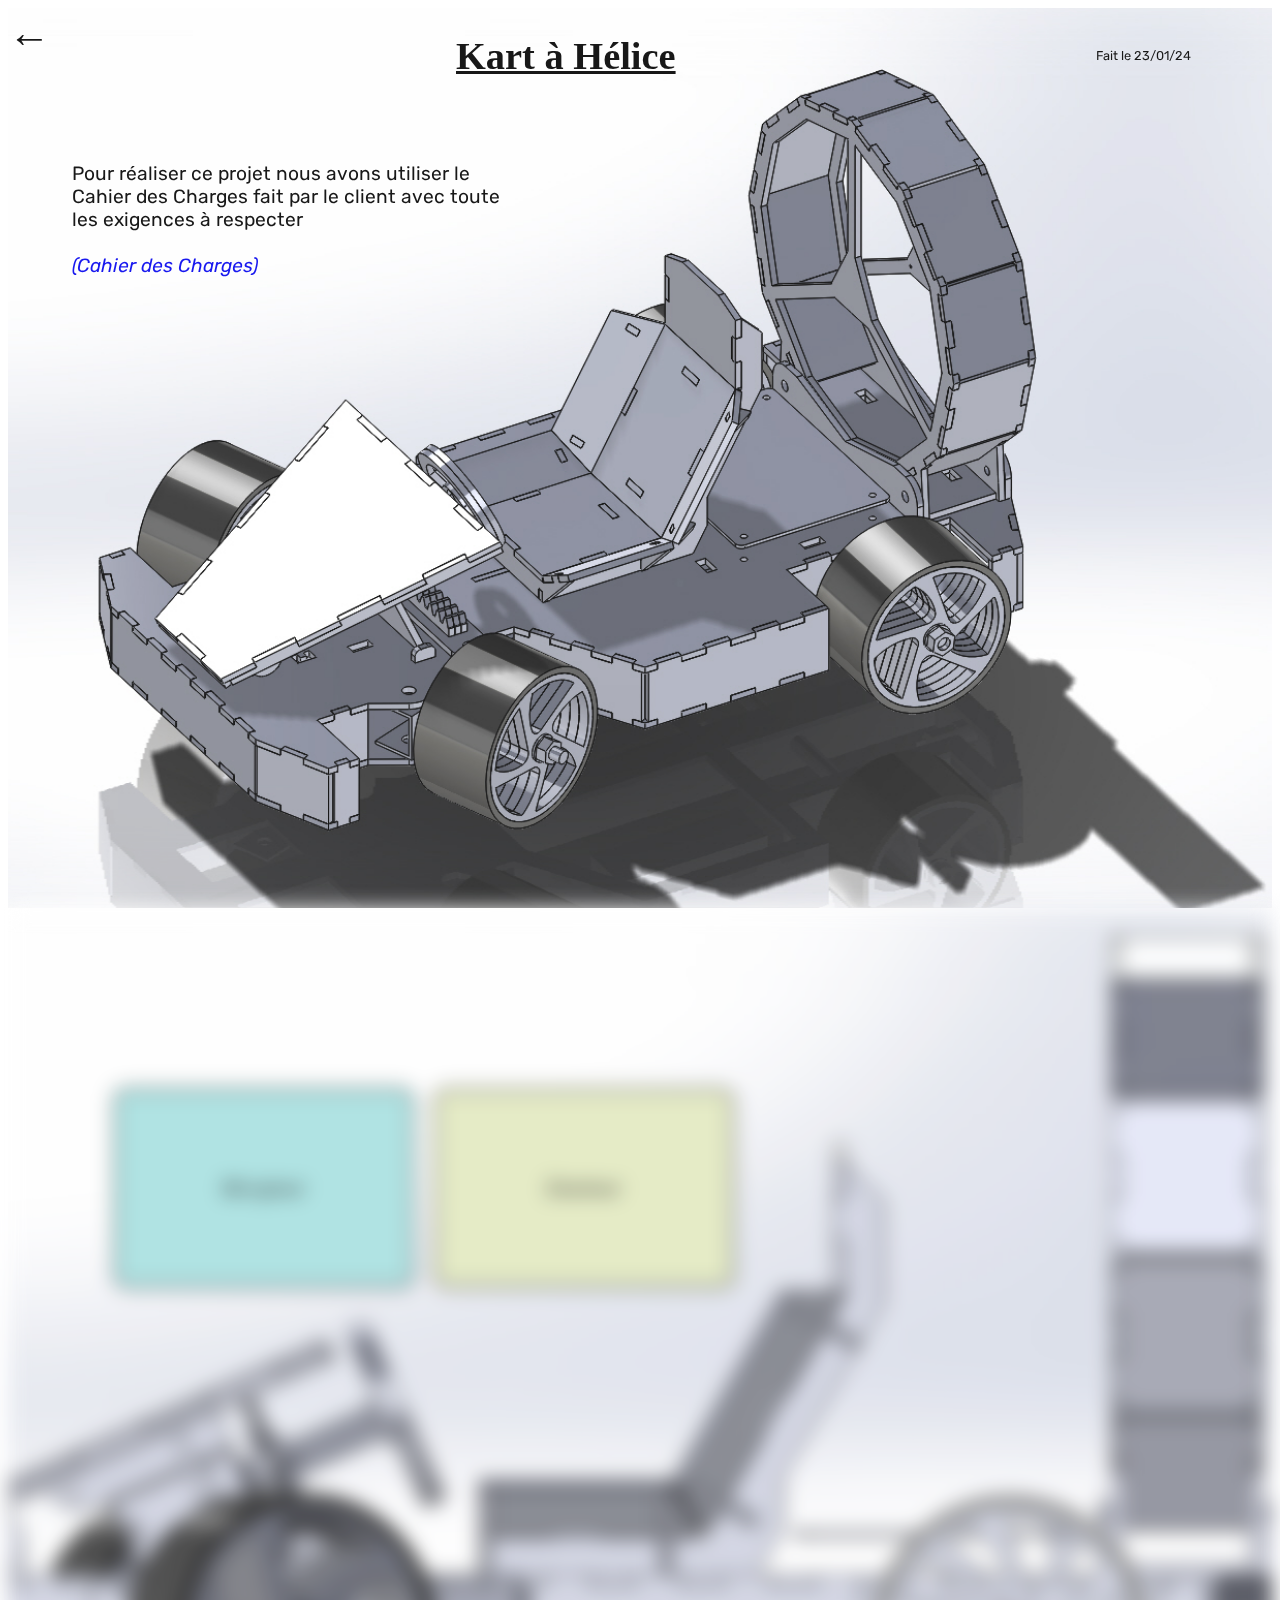
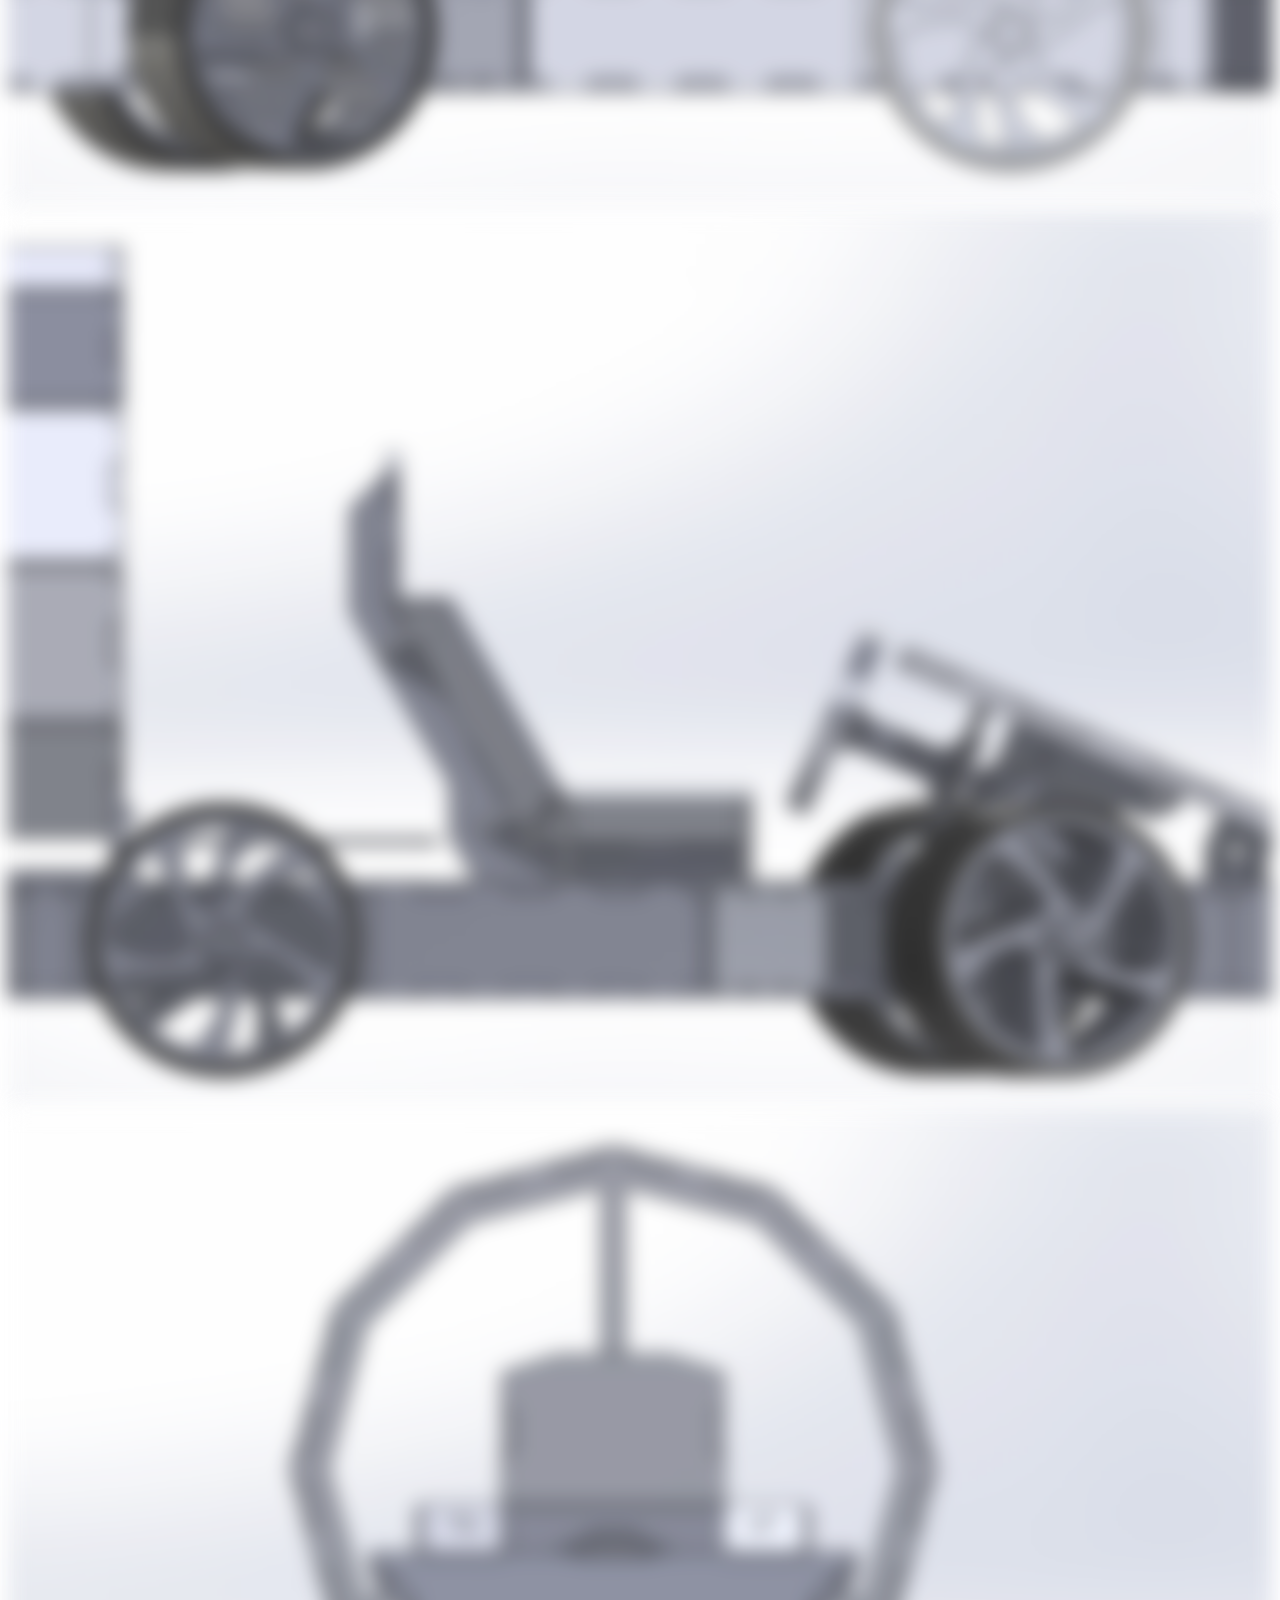
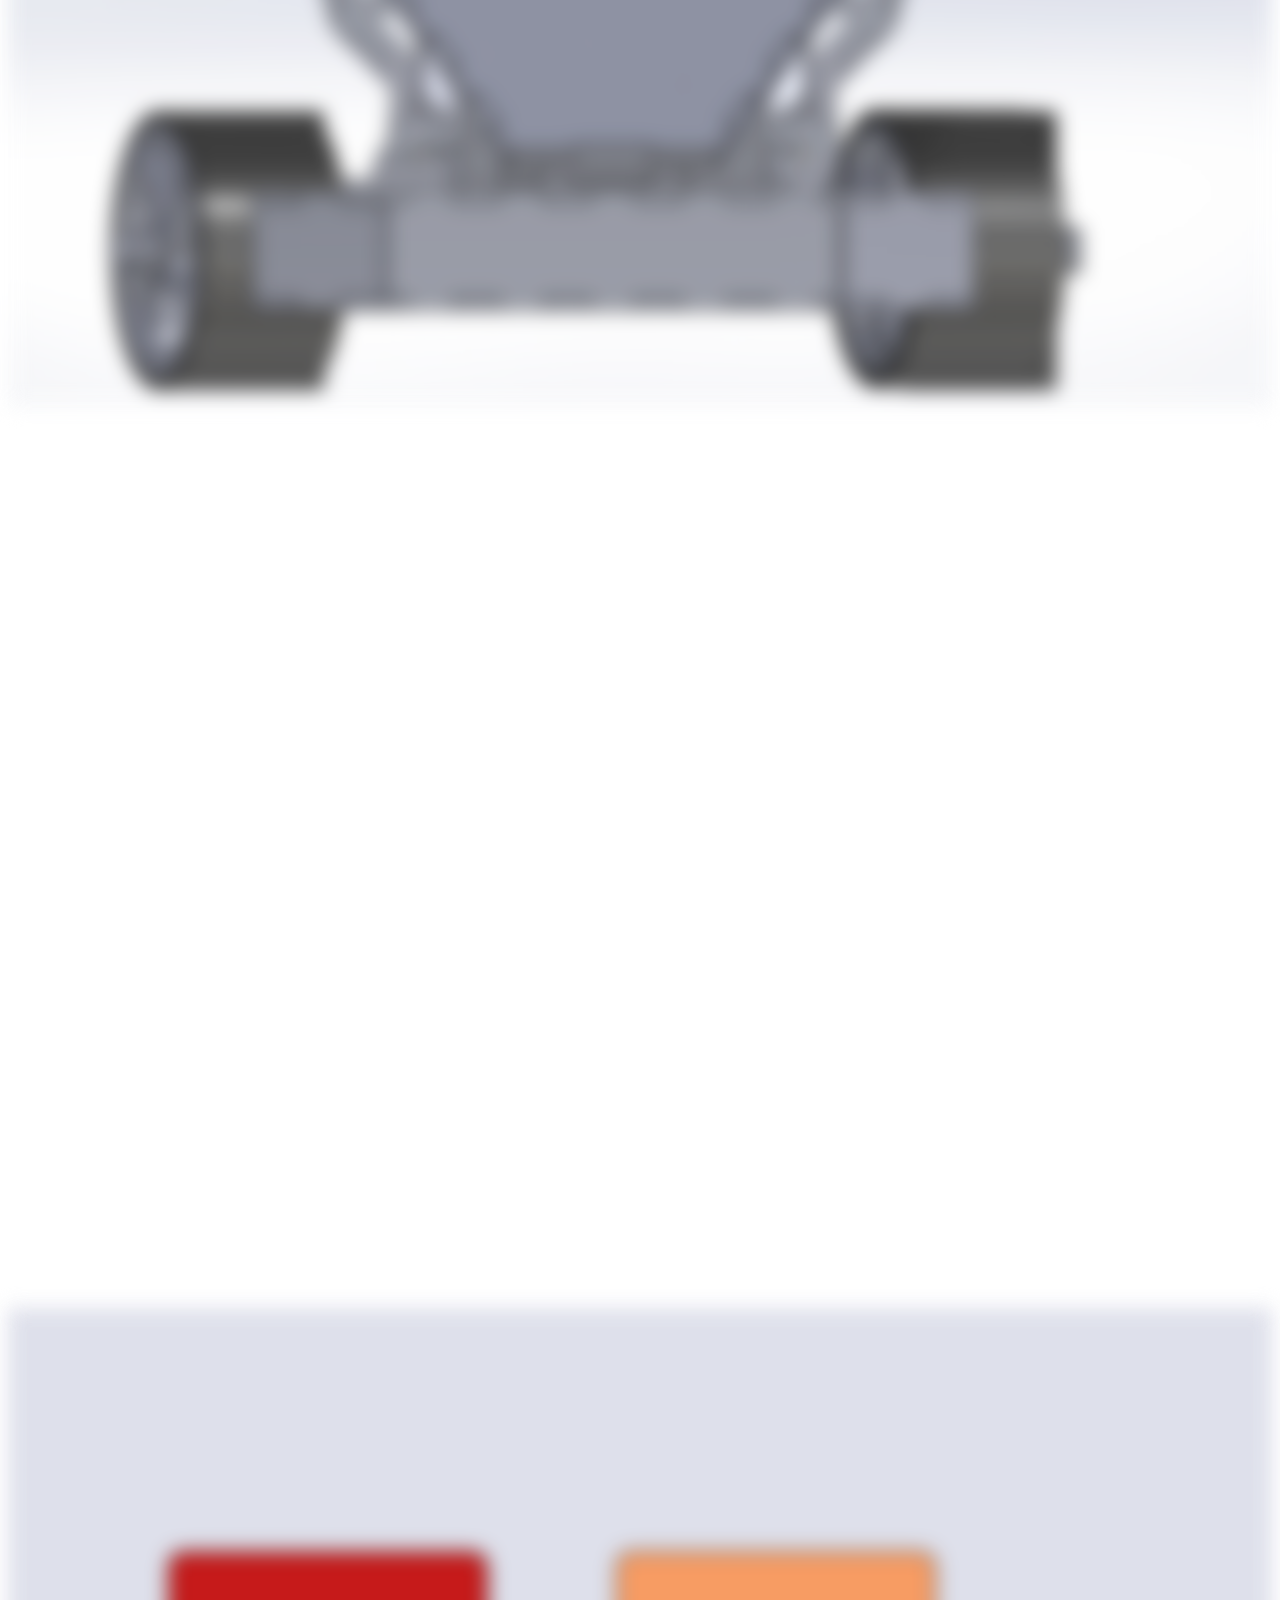
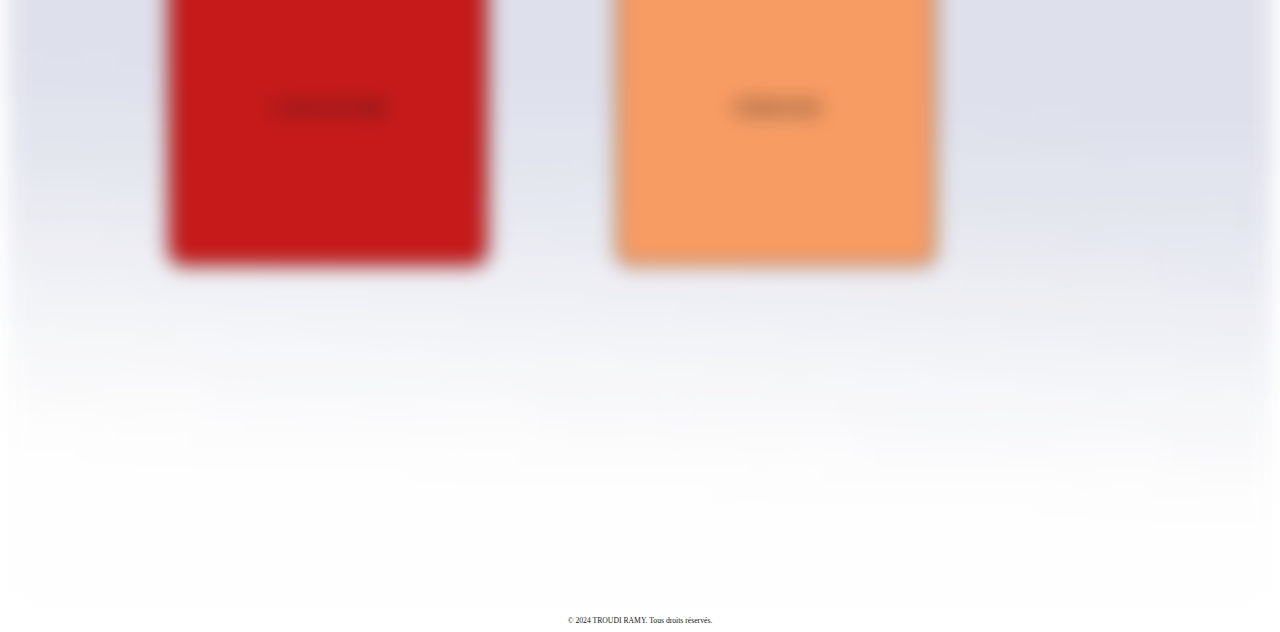
==== KART.html @ 65a834d4 "Add files via upload" ====
<!DOCTYPE html>
<html lang="fr">
<head>
    <meta charset="UTF-8">
    <meta name="viewport" content="width=device-width, initial-scale=1.0">
    <link href="https://fonts.googleapis.com/css2?family=Oswald:wght@300&display=swap" rel="stylesheet">
    <link href="https://fonts.googleapis.com/css2?family=Rubik:ital,wght@0,300..900;1,300..900&display=swap" rel="stylesheet">
    <link rel="stylesheet" href="Style.css">
    <title>Portfolio de TROUDI RAMY</title>
</head>


<body id="deuxieme-page">

    <div class="parallax-container">

        <div class="parallax-layer" id="layer1">
        <div id="titre" ><h1><u>Kart à Hélice</u></h1></div>
            <div id="retour"><a href="index.html">←</a></div>
            <div id="petit-titre1" ><p>Pour réaliser ce projet nous avons utiliser le Cahier des Charges fait par le client avec toute les exigences à respecter<br><br><a href="KAH_CDC_V2.pdf" id="petit-titre1_lien" target="_BLANK"><i>(Cahier des Charges)</i></a></p></div>
            <div id="petit-titre2" ><p>Fait le 23/01/24 </p></div>
        </div>

        <div class="parallax-layer" id="layer2">
            <div id="layer2-petit-titre1" class="text-element"><p>Comme vous l'avez compris il y a 2 groupes dont : Récepteur et Emetteur</p></div>
            <div class="flip-container custom-position1">
        <div class="flip-card">
            <div class="front">
                <p><i>Récepteur</i></p>
            </div>
            <div class="back">
                <p>Ce groupe travail uniquement sur le kart dont la réception des données ou encore la consomation total ...</p>
            </div>
        </div>
    </div>
        <div class="flip-container custom-position2">
        <div class="flip-card">
            <div class="front2">
                <p><i>Emetteur</i></p>
            </div>
            <div class="back2">
                <p>Ce groupe travail uniquement sur la télécommande donc envoyer les données, faire en sorte que les leds s'allumes ...</p>
            </div>
        </div>
        </div>
        </div>


        


        <div class="parallax-layer" id="layer3">
            <div id="layer3-petit-titre1" class="text-element"><p>Cette section est dédier au groupe Récepteur,<br><br>lors de la création de la carte électronique du Kart, ils ont du rendre un DDC(Dossier De Conception) commun et un DDF(Dossier De Fabrication) comme celà : <br><br><a href="KAH_DDC EQ34.pdf" target="_BLANK" id="layer3-petit-titre1-lien"><i>‎ ‎ ‎ ‎ ‎ ‎ ‎ ‎ ‎ ‎ ‎ ‎ (DDC)</i></a><a href="KAH_DDF_RCPT EQ34.pdf" target="_BLANK" id="layer3-petit-titre1-lien2"><i>‎ ‎ ‎ ‎ ‎ ‎ ‎ ‎ ‎ ‎ ‎ ‎ (DDF)</i></a></p></div>
            <div id="layer3-petit-titre2" class="text-element"><p>Le groupe est composé de 4 membre qui va être séparé en deux pour une meilleur performance dans le partage des tâches par le biais d'un Cahier d'Avancement de Projet(CAP)<br><br><a href="KAH_CAP.pdf" target="_BLANK" id="layer3-petit-titre2-lien2"><i>(CAP)</i></a></p></div>
        </div>
        


        <div class="parallax-layer" id="layer4"></div>




        <div class="parallax-layer" id="layer5">
        <div id="layer5-petit-titre1" class="text-element"><p><u>Rendu en photo et en vidéo</u></p></div>
        <div class="boite_video" class="text-element"><video class="vid_presentation" autoplay loop muted><source src="VID_Kart_cut.mp4" type="video/mp4"></video></div>
        </div>

        <div class="parallax-layer" id="layer6">
        <div id="layer6-petit-titre1" class="text-element"><p><u>COMPÉTENCE</u></p></div>
        <div class="flip-container custom-position3">
        <div class="flip-card3">
            <div class="front3">
                <p><i>CONCEVOIR</i></p>
            </div>
            <div class="back3">
                <p>Mener une conception partielle intégrante une démarche projet</p>
            </div>
        </div>
    </div>
        <div class="flip-container custom-position4">
        <div class="flip-card4">
            <div class="front4">
                <p><i>VÉRIFIER</i></p>
            </div>
            <div class="back4">
                <p>Effectuer les tests et mesures nécessaires à une vérification d'un système</p>
            </div>
        </div>
        </div>
        </div>
        <footer>
        <p>&copy; 2024 TROUDI RAMY. Tous droits réservés.</p>
    </footer>

     

    <script src="app.js"></script>
</body>
</html>
---- Style.css ----
/*body {
    margin: 0 auto;
    font-family: Arial, sans-serif;
    background-color: #96c099;
}


.main-video { 
    height: 55vh;
    line-height: 2px;
    z-index: -1;
    
}

.title{
    font-size: 4vw; 
    color: whitesmoke;
    font-family: 'Oswald', sans-serif;
    letter-spacing: 0.3em;
    width: 50%;
    height: 10%;
    top: 0;
    left: 32%;
    position: absolute;
    display: flex;
    z-index: 1;
}



.layer-about-me{
    margin-top: 3%;
    height: 40%;
}

.title-about-me{
    text-align: center;
    font-size: 1.5vw;
}

.content-about-me{
    font-family: 'Josefin Sans', sans-serif;
    font-size: 2vw;
    margin-top: 0; 
    line-height: 2em;
    margin-left: 3%;
    margin-right: 3%;
}*/



/* dimension de la fenetre  

 --->requis height: 850px;*/

/*.layer-project{
    width: 100%;
    height: 55vw;
    background-color: #86b4d0;
}

.project{
    text-align: center;
    font-size: 1.5vw;
}


.carousel-container {
    position: relative;
    width: 96%;
    height: 40vw;
    left: 2%;
    right: 2%;
    overflow: hidden;
}

.carousel {
    transition: transform 0.5s ease-in-out;
    white-space: nowrap; /* Empêcher le retour à la ligne des éléments */
}
/*
.image-container {
    display: inline-block;
    vertical-align: top;
    width: 100%;  Pour afficher trois images par ligne 
    position: relative;
}

.image-wrapper {
    position: relative;
}

.image-wrapper img {
    max-width: 100%;
    height: auto;
}

.image-text {
    position: absolute;
    bottom: 5%;
    left: 10%;    
    font-size: 1vw;
    background-color: #96c099;
    border-radius: 34%;
    width: 10%;
    border: 2px solid black;
}


.image-text:hover{
    background-color: #86b4d0;
}

.image-text a{
    text-decoration: none ;
}

.sub-title-image1{
    color: white;
}


.arrow.right{
    position: absolute;
    top: 46%;
    right: 1%;
    transform: translateY(-50%);
    font-size: 3vw; 
    background: transparent;
    border: none;
    cursor: pointer;
    z-index: 1;  
    color: black;
}


.arrow.left{
    position: absolute;
    top: 46%;
    left: 1%;
    transform: translateY(-50%);
    font-size: 3vw; 
    background: transparent;
    border: none;
    cursor: pointer;
    z-index: 1; 
}



.carousel-indicators {
    position: absolute;
    bottom: 1vw;
    left: 50%;
    transform: translateX(-50%);
    display: flex;
    align-items: center;
}

.indicator {
    width: 10px;
    height: 10px;
    background-color: #bbb;
    border-radius: 50%;
    margin: 0 5px;
    cursor: pointer;
}

.indicator.active {
    background-color: #333;
}



.layer-contact{
    height: 25vh;
    width: 100%;
}

.contact{
    text-align: center;
    font-size: 1.5vw;
}

.partie1-contact{
    width: 100%;
}

.email{
    padding-inline: 6%;
    float: left;
    margin-left: 4%;
}

.number{
    padding-inline: 6%;
    float: left;
    margin-left: 10%;
}

.linkedin{
    float: left;
    margin-left: 17%;
}

*/




#deuxieme-page{
    background-color: whitesmoke;
}


.parallax-container {
    height: 100vh;
    width: 100%;
    position: relative;
    display: flex;
    flex-direction: column;<
    overflow: visible;
}



.parallax-layer {
    flex: 0 0 100%;
    background-size: cover;
    background-position: center;
    height: 100vh;
    width: 100;
    transition: filter 0.5s ease-in-out, opacity 0.5s ease-in-out;
    position: relative;
    filter: blur(10px); /* Pour s'assurer que l'image est nette initialement */
    opacity: 0.5; /* Réduisez l'opacité si nécessaire */
}

.parallax-layer.visible {
    filter: blur(0); /* Ajoutez un flou lorsque l'élément est visible */
    opacity: 1; /* Réduisez l'opacité si nécessaire */
}


#retour{
    font-size: 3.3vw;
    float: left;
}
#retour a{
    text-decoration: none;
    color: black;
}

#layer1 {
    background-image: url('kart.JPG');
    opacity: 0.9;
    z-index: 1;
}
                                    /*Change la police d'écriture
                                    Trouve du texte pour expliquer ce que ta fait petit-titre
                                    échange les couleur quand on passe dessus le texte est blanc et le fond est noir
                                    mais une transition partant du bas vers le haut
                                    mais une apparation du texte quand tu vient sur la prochaine img*/


#titre h1{
    font-family: ;
    position: absolute;
    top: vh;
    left: 35vw;
    font-size: 3vw;
    z-index: 3;
}

#titre ::selection{
    background-color: black;
    color: whitesmoke;
}

#petit-titre1 p{
    font-family: "Rubik", sans-serif;
    position: absolute;
    top: 15vh;
    left: 5vw;
    right: 60vw;
    font-size: 1.5vw;
    z-index: 3;
    transition: font-size 0.2s ease;
}



#layer1, #layer2, #layer3, #layer4, #layer5, #layer6 {
    background-size: cover;
    background-position: center;
}

.text-element {
    opacity: 0;
    transform: translateY(20px);
    transition: opacity 1s ease, transform 1s ease;
    z-index: 3;
}

.text-element.visible {
    opacity: 1;
    transform: translateY(0);
    z-index: 3;
}

#petit-titre1 p:hover {
    font-family: "Rubik", sans-serif;
    font-size: 1.6vw;
    color: black;
}



#petit-titre1_lien{
    text-decoration: none;
}

#petit-titre1 p::selection{
    background-color: black;
    color: whitesmoke;
}

#petit-titre2 p{
    font-family: "Rubik", sans-serif;
    position: absolute;
    top: 3vh;
    left: 85vw;
    font-size: 1vw;
    z-index: 3;
    transition: font-size 0.2s ease;
}

#petit-titre2 p:hover {
    font-family: "Rubik", sans-serif;
    font-size: 1.2vw;
    color: black;
}

#petit-titre2 p::selection{
    background-color: black;
    color: whitesmoke;
}



::selection {
    background: initial; /* Background color of the selected text */
    color: initial; /* Color of the selected text */
}



#layer2 {
    background-image: url('kart_gauche.JPG');
    opacity: 0.9;
    z-index: 2;
}


#layer2-petit-titre1 p{
    font-family: "Rubik", sans-serif;
    position: absolute;
    top: 5vh;
    left: 5vw;
    font-size: 1.5vw;
    z-index: 3;
    transition: font-size 0.2s ease;
}

#layer2-petit-titre1 p:hover {
    font-family: "Rubik", sans-serif;
    font-size: 1.6vw;
    color: black;
}

#layer2-petit-titre1 p::selection{
    background-color: black;
    color: whitesmoke;
}

.flip-container {
    perspective: 1000px;
}

.flip-card {
    width: 300px; /* Fixe la largeur de la carte */
    height: 200px; /* Fixe la hauteur de la carte */
    transform-style: preserve-3d;
    transition: transform 0.6s;
    position: relative;
}

.flip-card:hover {
    transform: rotateY(180deg);
}

.flip-card .front, .flip-card .back {
    position: absolute;
    width: 100%;
    height: 100%;
    display: flex;
    justify-content: center;
    align-items: center;
    backface-visibility: hidden;
    box-sizing: border-box;
    text-align: center; /* Centrer le texte */
    word-wrap: break-word; /* Permet au texte de passer à la ligne */
    padding: 10px; /* Ajuste le padding pour le texte */
    z-index: 7;
    border: 2px solid black;
    border-radius: 5%;
}

.flip-card .front2, .flip-card .back2 {
    position: absolute;
    width: 100%;
    height: 100%;
    display: flex;
    justify-content: center;
    align-items: center;
    backface-visibility: hidden;
    box-sizing: border-box;
    text-align: center; /* Centrer le texte */
    word-wrap: break-word; /* Permet au texte de passer à la ligne */
    padding: 10px; /* Ajuste le padding pour le texte */
    z-index: 2;
    border: 2px solid black;
    border-radius: 5%;
}

.flip-card .front {
    color: black;
    font-size: 1.6vw;
    background-color: #A7E0E0;
}

.flip-card .front2{
    color: black;
    font-size: 1.6vw;
    background-color: #E2E9C0;
}

.flip-card .back {
    font-size: 1.1vw;
    letter-spacing: 0.05vw;
    color: black;
    transform: rotateY(180deg);
    z-index: 2;
    background-color: #A7E0E0;
}

.flip-card .back2 {
    font-size: 1.1vw;
    letter-spacing: 0.05vw;
    color: black;
    transform: rotateY(180deg);
    z-index: 2;
    background-color: #E2E9C0;
}

/* Custom position for the card */
.custom-position1 {
    position: absolute; /* or relative, depending on your layout */
    top: 20vh; /* Adjust the top position */
    left: 20vw; /* Center horizontally */
    transform: translateX(-50%); /* Center horizontally */
    z-index: 2;
}


.custom-position2 {
    position: absolute; /* or relative, depending on your layout */
    top: 20vh; /* Adjust the top position */
    left: 45vw; /* Center horizontally */
    transform: translateX(-50%); /* Center horizontally */
    z-index: 2;
}



#layer3 {
    background-image: url('kart_droite.JPG');
    opacity: 0.9;
    z-index: 1;
}

#layer3-petit-titre1 p{
    font-family: "Rubik", sans-serif;
    position: absolute;
    top: 0vh;
    left: 20vw;
    right: 1vw;
    font-size: 1.5vw;
    z-index: 3;
    transition: font-size 0.2s ease;
}

#layer3-petit-titre1 p:hover {
    font-family: "Rubik", sans-serif;
    font-size: 1.6vw;
    color: black;
}

#layer3-petit-titre1 p::selection{
    background-color: black;
    color: whitesmoke;
}

#layer3-petit-titre1-lien{
    text-decoration: none;
}


#layer3-petit-titre1-lien2{
    text-decoration: none;
}

#layer3-petit-titre2 p{
    font-family: "Rubik", sans-serif;
    position: absolute;
    top: 25vh;
    left: 40vw;
    right: 1vw;
    font-size: 1.5vw;
    z-index: 3;
    transition: font-size 0.2s ease;
}

#layer3-petit-titre2 p:hover {
    font-family: "Rubik", sans-serif;
    font-size: 1.6vw;
    color: black;
}

#layer3-petit-titre2 p::selection{
    background-color: black;
    color: whitesmoke;
}

#layer3-petit-titre2-lien2{
    text-decoration: none;
}

#layer4 {
    background-image: url('kart_devant.JPG');
    opacity: 0.9;
    z-index: 1;
}


#layer5 {
    background-image: url('fond-perso.png');
    opacity: 0.9;
    z-index: 1;
}

#layer5-petit-titre1 p{
    font-family: "Rubik", sans-serif;
    position: absolute;
    top: 5vh;
    left: 5vw;
    font-size: 1.5vw;
    z-index: 3;
    transition: font-size 0.2s ease;
}

#layer5-petit-titre1 p:hover {
    font-family: "Rubik", sans-serif;
    font-size: 1.6vw;
    color: black;
}

#layer5-petit-titre1 p::selection{
    background-color: black;
    color: whitesmoke;
}


.boite_video {
    position: absolute;
    top: 44vh;
    left: 67vw;
    transform: translate(-50%, -50%);
}

.vid_presentation {
    width: 60vw; /* Ajustez la largeur selon vos besoins */
    height: 70vh;
}







#layer6{
    background-image: url('Fond-perso3.jpg');
    opacity: 0.9;
    z-index: 1;
}

#layer6-petit-titre1 p{
    font-family: "Rubik", sans-serif;
    position: absolute;
    top: 2vh;
    left: 5vw;
    font-size: 1.9vw;
    z-index: 3;
}

#layer6-petit-titre1 p::selection{
    background-color: black;
    color: whitesmoke;
}



.flip-card3 .front3, .flip-card3 .back3 {
    position: absolute;
    width: 100%;
    height: 100%;
    display: flex;
    justify-content: center;
    align-items: center;
    backface-visibility: hidden;
    box-sizing: border-box;
    text-align: center; /* Centrer le texte */
    word-wrap: break-word; /* Permet au texte de passer à la ligne */
    padding: 10px; /* Ajuste le padding pour le texte */
    z-index: 7;
    border: 2px solid black;
    border-radius: 5%;
}

.flip-card4 .front4, .flip-card4 .back4 {
    position: absolute;
    width: 100%;
    height: 100%;
    display: flex;
    justify-content: center;
    align-items: center;
    backface-visibility: hidden;
    box-sizing: border-box;
    text-align: center; /* Centrer le texte */
    word-wrap: break-word; /* Permet au texte de passer à la ligne */
    padding: 10px; /* Ajuste le padding pour le texte */
    z-index: 2;
    border: 2px solid black;
    border-radius: 5%;
}

.flip-card3 .front3 {
    color: black;
    font-size: 2vw;
    background-color: rgb(192, 0, 0, 1.0);
}

.flip-card4 .front4{
    color: black;
    font-size: 2vw;
    background-color: rgb(247, 145, 82, 1.0);
}

.flip-card3 .back3 {
    font-size: 1.6vw;
    letter-spacing: 0.05vw;
    color: black;
    transform: rotateY(180deg);
    z-index: 2;
    background-color: rgb(192, 0, 0, 1.0);
}

.flip-card4 .back4 {
    font-size: 1.6vw;
    letter-spacing: 0.05vw;
    color: black;
    transform: rotateY(180deg);
    z-index: 2;
    background-color: rgb(247, 145, 82, 1.0);
}

/* Custom position for the card */
.custom-position3 {
    position: absolute; /* or relative, depending on your layout */
    top: 30vh; /* Adjust the top position */
    left: 20vw; /* Center horizontally */
    transform: translateX(-50%); /* Center horizontally */
    z-index: 2;
}

.custom-position4 {
    position: absolute; /* or relative, depending on your layout */
    top: 30vh; /* Adjust the top position */
    left: 70vw; /* Center horizontally */
    transform: translateX(-50%); /* Center horizontally */
    z-index: 2;
}

.flip-card3{
    width: 25vw; /* Fixe la largeur de la carte */
    height: 35vh; /* Fixe la hauteur de la carte */
    transform-style: preserve-3d;
    transition: transform 0.6s;
    position: relative;
}

.flip-card3:hover {
    transform: rotateY(180deg);
}

#layer6-petit-titre2 p{
    font-family: "Rubik", sans-serif;
    position: absolute;
    top: 95vh;
    left: 45vw;
    font-size: 0.9vw;
    z-index: 3;
}

#layer6-petit-titre2 p::selection{
    background-color: black;
    color: whitesmoke;
}

.flip-card4 {
    width: 25vw; /* Fixe la largeur de la carte */
    height: 35vh; /* Fixe la hauteur de la carte */
    transform-style: preserve-3d;
    transition: transform 0.6s;
    position: relative;
}

.flip-card4:hover {
    transform: rotateY(180deg);
}

.flip-card3 .front3, .flip-card4 .back4 {
    position: absolute;
    width: 100%;
    height: 100%;
    display: flex;
    justify-content: center;
    align-items: center;
    backface-visibility: hidden;
    box-sizing: border-box;
    text-align: center; /* Centrer le texte */
    word-wrap: break-word; /* Permet au texte de passer à la ligne */
    padding: 10px; /* Ajuste le padding pour le texte */
    z-index: 7;
    border: 2px solid black;
    border-radius: 5%;
}

.flip-card3 .front3, .flip-card4 .back4 {
    position: absolute;
    width: 100%;
    height: 100%;
    display: flex;
    justify-content: center;
    align-items: center;
    backface-visibility: hidden;
    box-sizing: border-box;
    text-align: center; /* Centrer le texte */
    word-wrap: break-word; /* Permet au texte de passer à la ligne */
    padding: 10px; /* Ajuste le padding pour le texte */
    z-index: 2;
    border: 2px solid black;
    border-radius: 5%;
}

.flip-card3 .front3 {
    color: black;
    font-size: 1.6vw;
    background-color: rgb(192, 0, 0, 1.0);
}

.flip-card4 .front4{
    color: black;
    font-size: 1.6vw;
    background-color: rgb(247, 145, 82, 1.0);
}

.flip-card3 .back3 {
    font-size: 1.1vw;
    letter-spacing: 0.05vw;
    color: black;
    transform: rotateY(180deg);
    z-index: 2;
    background-color: rgb(242, 220, 219, 1.0);
}

.flip-card4 .back4 {
    font-size: 1.1vw;
    letter-spacing: 0.05vw;
    color: black;
    transform: rotateY(180deg);
    z-index: 2;
    background-color: rgb(253, 234, 218, 1.0);
}

/* Custom position for the card */
.custom-position3 {
    position: absolute; /* or relative, depending on your layout */
    top: 27vh; /* Adjust the top position */
    left: 25vw; /* Center horizontally */
    transform: translateX(-50%); /* Center horizontally */
    z-index: 2;
}


.custom-position4 {
    position: absolute; /* or relative, depending on your layout */
    top: 27vh; /* Adjust the top position */
    left: 60vw; /* Center horizontally */
    transform: translateX(-50%); /* Center horizontally */
    z-index: 2;
}

footer {;
    text-align: center;
}
footer p{
    font-size: 0.6vw;
}





#layer1-SLR{
    background-image: url(img-avion1-cut.jpg);
}
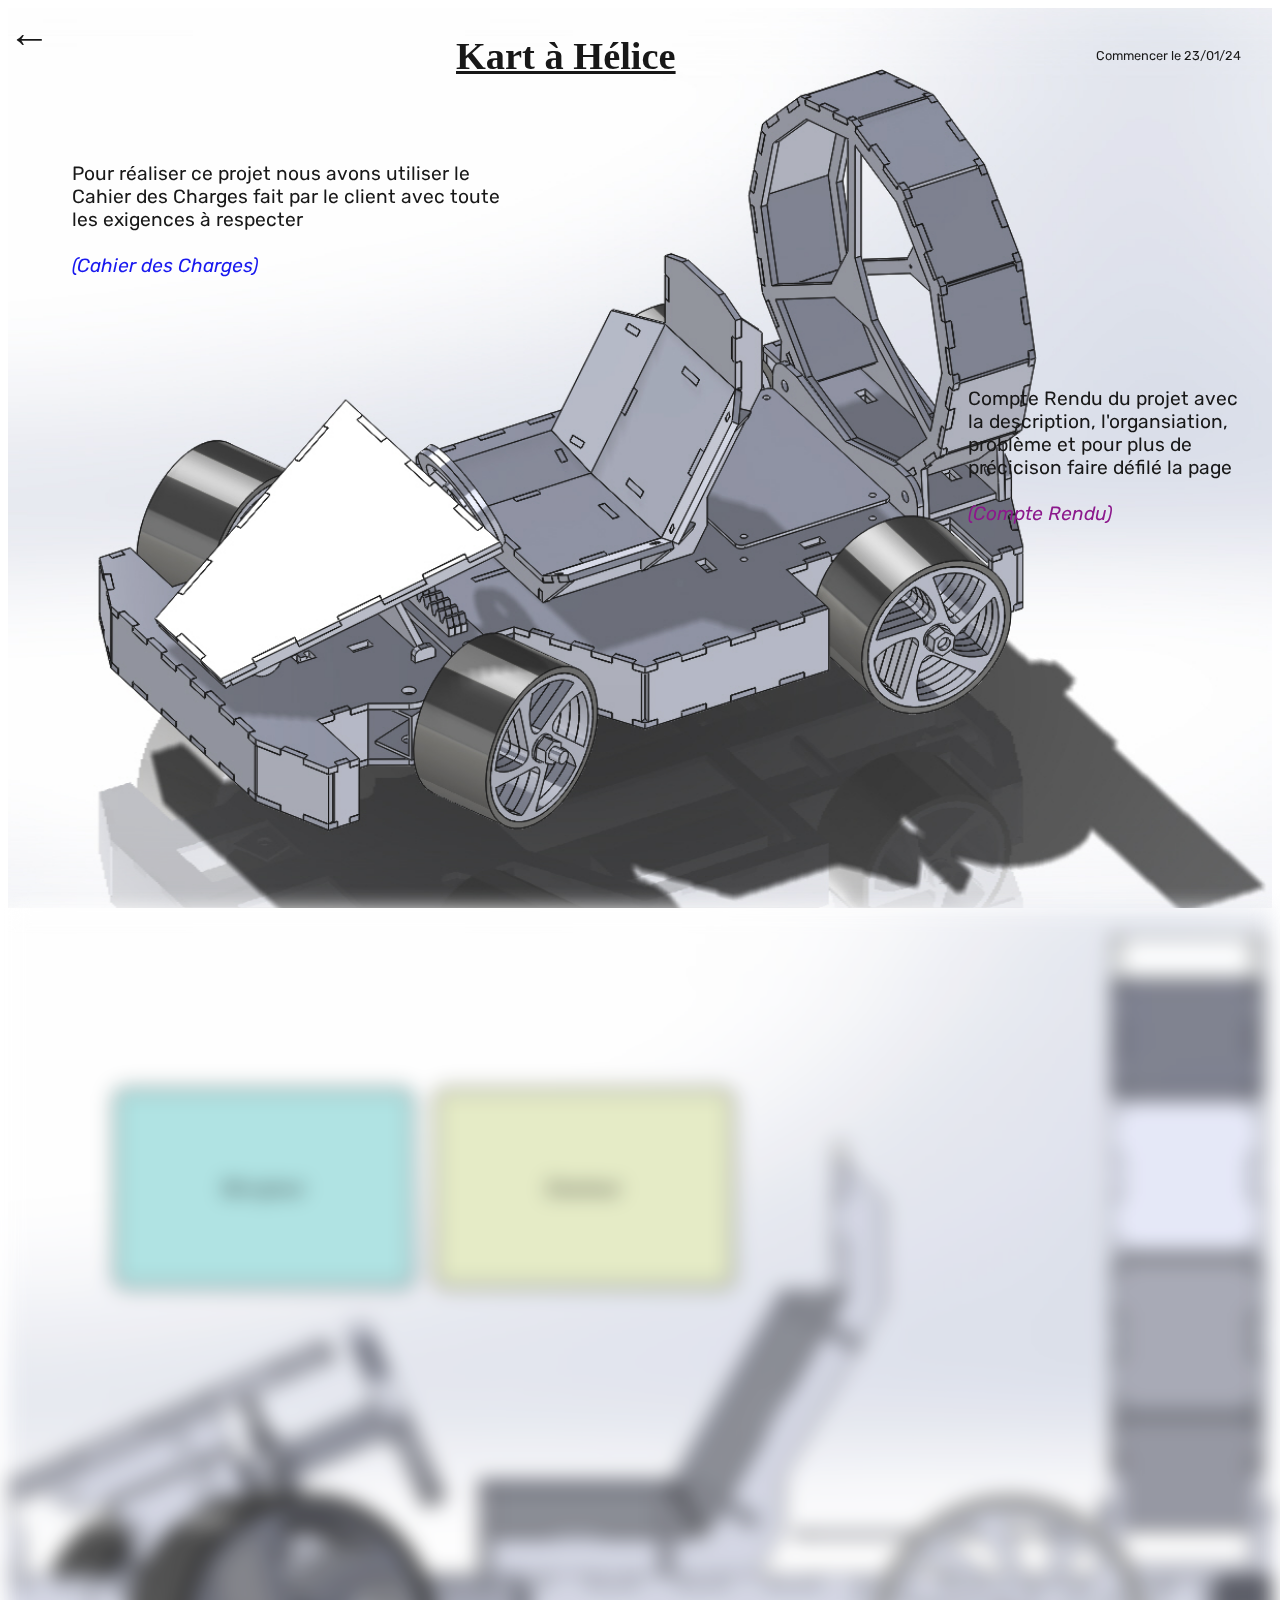
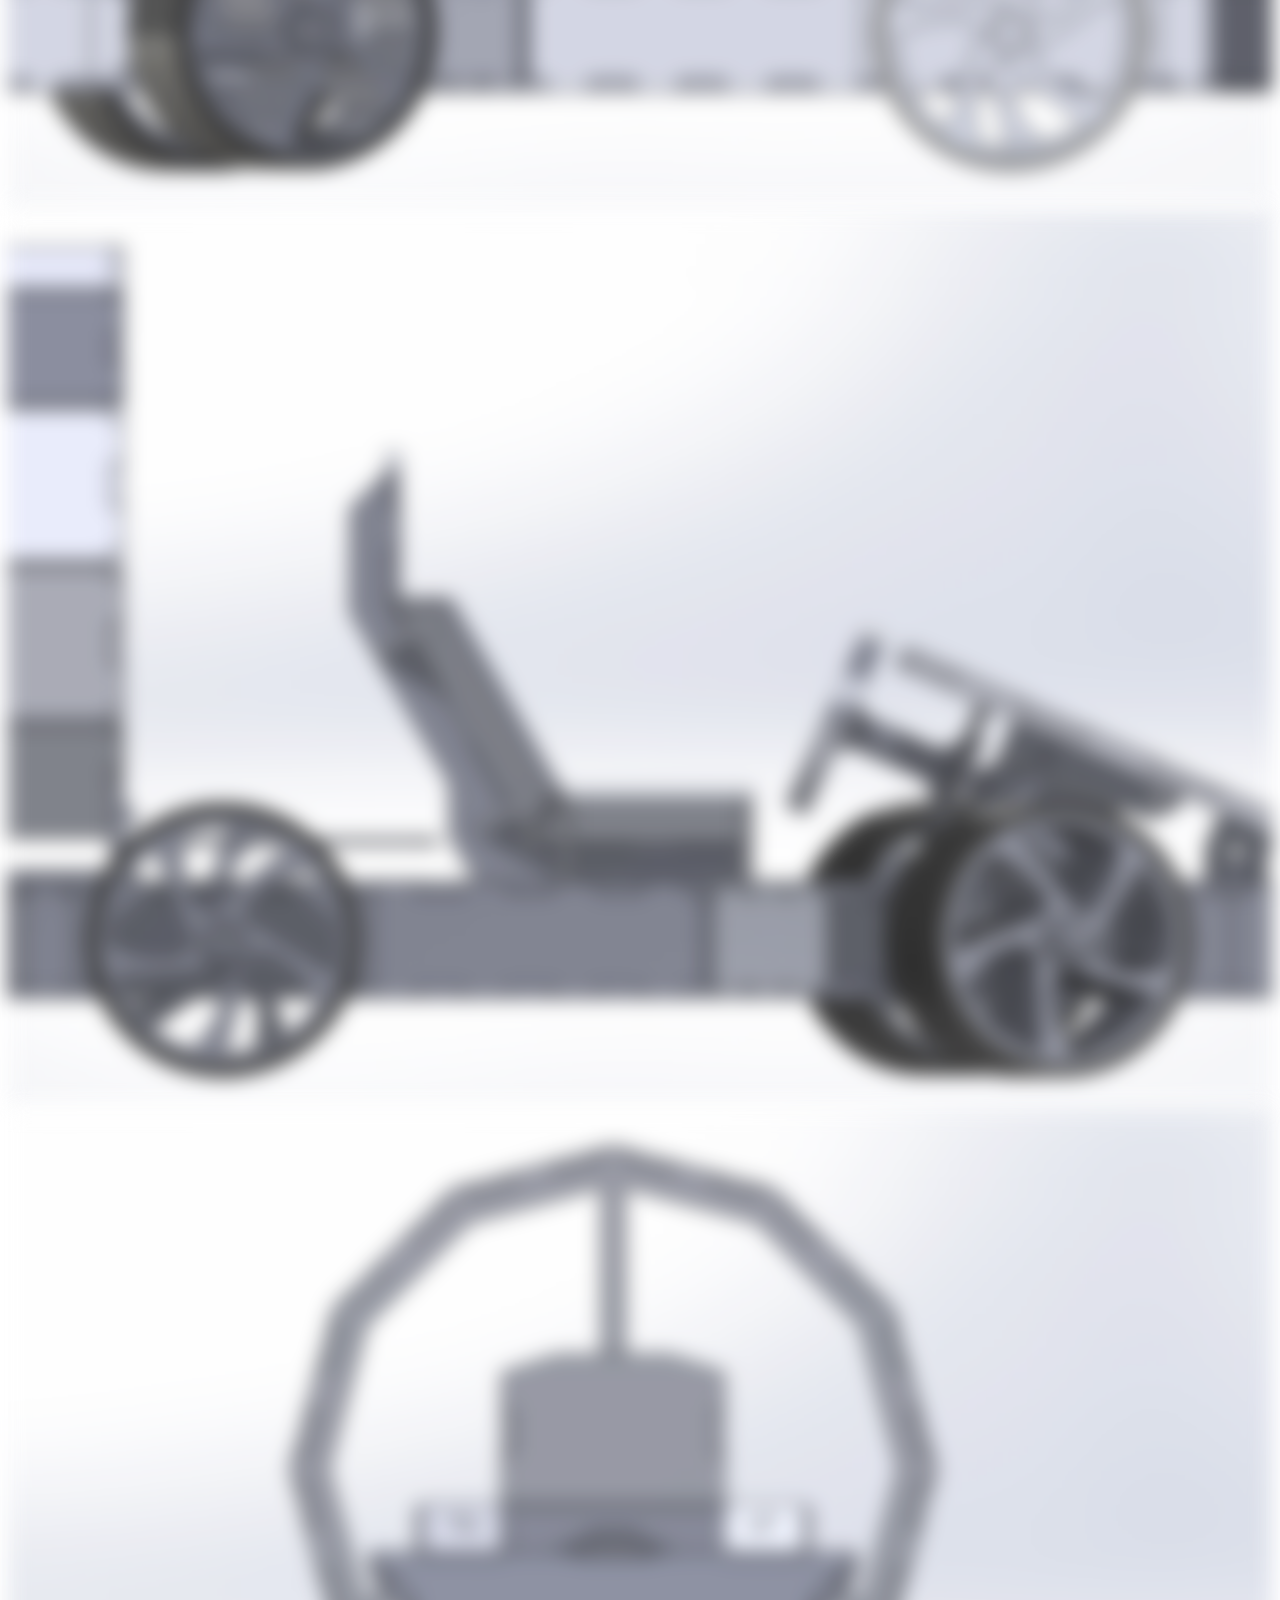
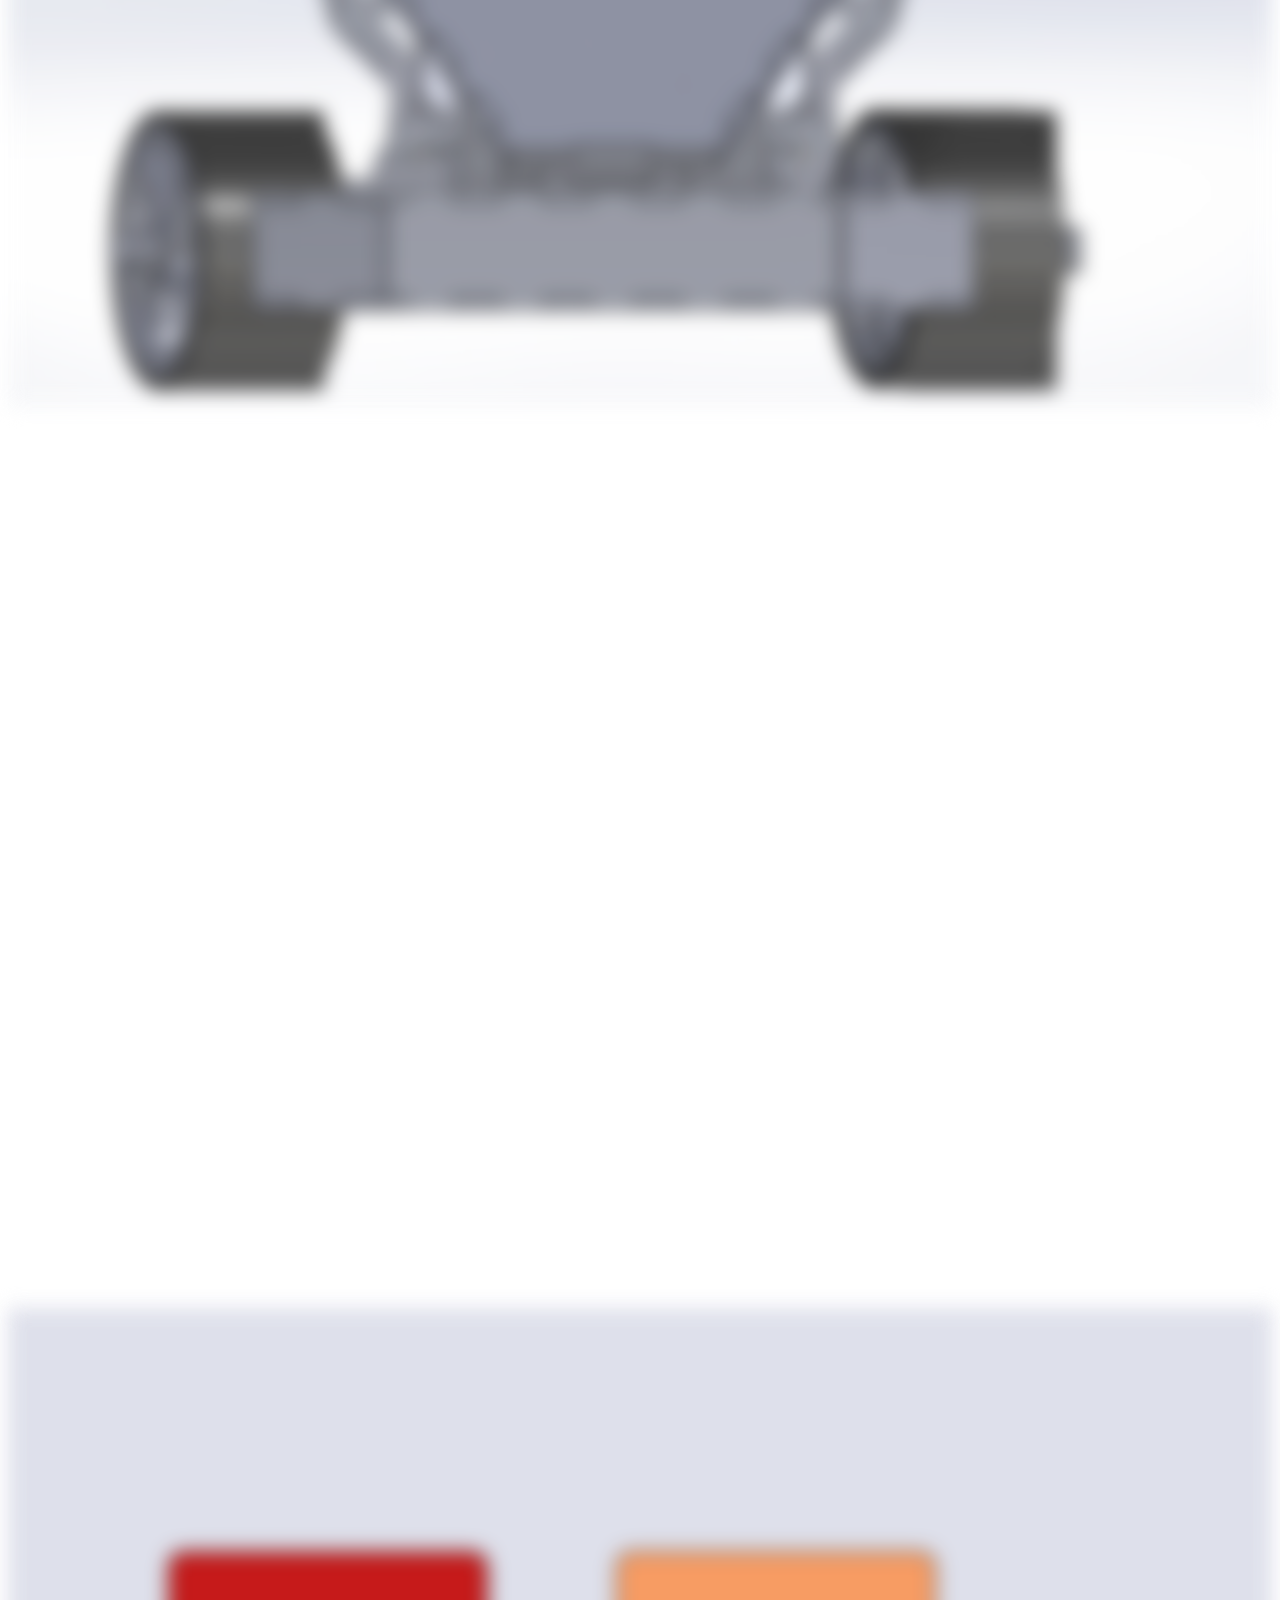
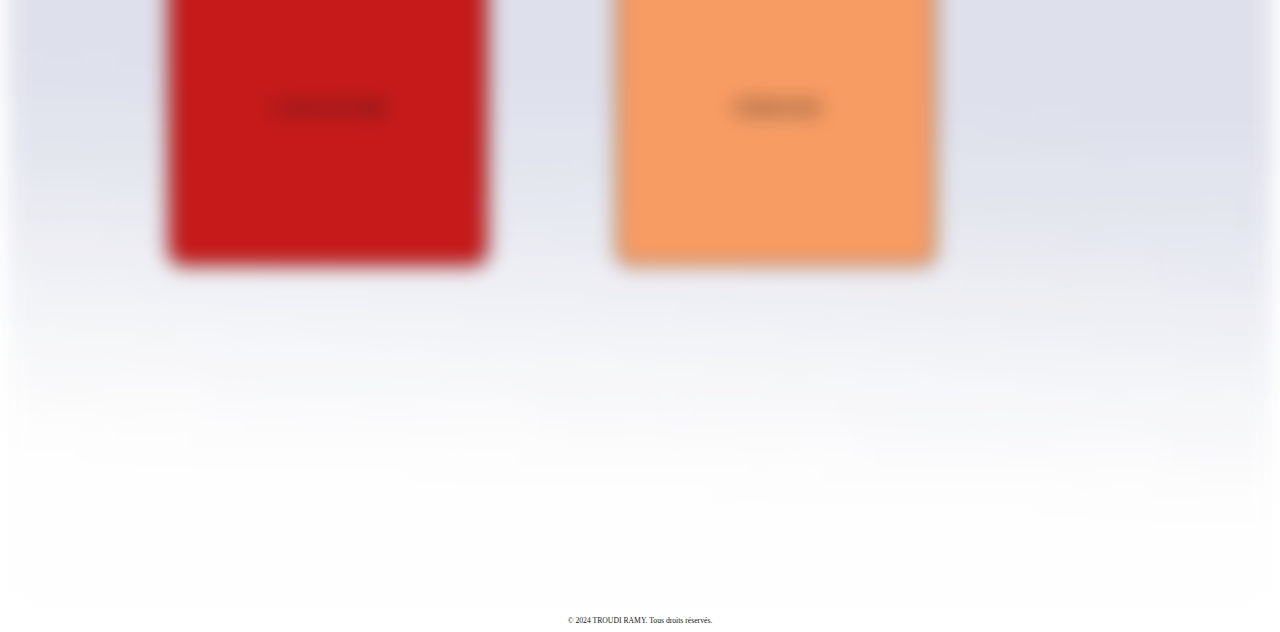
==== commit e947a697: "Add files via upload" ====
--- a/KART.html
+++ b/KART.html
@@ -18,7 +18,8 @@
         <div id="titre" ><h1><u>Kart à Hélice</u></h1></div>
             <div id="retour"><a href="index.html">←</a></div>
             <div id="petit-titre1" ><p>Pour réaliser ce projet nous avons utiliser le Cahier des Charges fait par le client avec toute les exigences à respecter<br><br><a href="KAH_CDC_V2.pdf" id="petit-titre1_lien" target="_BLANK"><i>(Cahier des Charges)</i></a></p></div>
-            <div id="petit-titre2" ><p>Fait le 23/01/24 </p></div>
+            <div id="petit-titre2" ><p>Commencer le 23/01/24 </p></div>
+            <div id="CR_KAH_Box"><p>Compte Rendu du projet avec la description, l'organsiation, problème et pour plus de précicison faire défilé la page<br><br><a href="Compte-Rendu_KAH.pdf" target="_BLANK" id="CR_KAH"><i>(Compte Rendu)</i></a></p></div>
         </div>
 
         <div class="parallax-layer" id="layer2">
@@ -56,7 +57,9 @@
         
 
 
-        <div class="parallax-layer" id="layer4"></div>
+        <div class="parallax-layer" id="layer4">
+            <div id="layer4-petit-titre1" class="text-element"><p>Cette section est dédier au groupe Emetteur,<br><br>Comme cité juste avant leur objectif est de faire en sorte que la télecommande respecte les exigence, alors il propose un cahier de conception ou sont indiquer leur mesures/calculs <br><br><a href="KAH_DDF_EMTT EQ34.pdf" target="_BLANK" id="layer3-petit-titre2-lien2"><i>(DDF)</i></a></p></div>
+        </div>
 
 
 
--- a/Style.css
+++ b/Style.css
@@ -346,15 +346,28 @@
     color: whitesmoke;
 }
 
-
-
-::selection {
-    background: initial; /* Background color of the selected text */
-    color: initial; /* Color of the selected text */
-}
-
-
-
+#CR_KAH_Box p{
+    font-family: "Rubik", sans-serif;
+    position: absolute;
+    top: 40vh;
+    right: 2vw;
+    left: 75vw;
+    font-size: 1.5vw;
+    z-index: 3;
+    transition: font-size 0.2s ease;
+    text-decoration: none;
+    color: black;
+}
+
+#CR_KAH_Box p:hover {
+    font-family: "Rubik", sans-serif;
+    font-size: 1.7vw;
+    color: black;
+}
+#CR_KAH_Box a{
+    text-decoration: none;
+    color: purple;
+}
 #layer2 {
     background-image: url('kart_gauche.JPG');
     opacity: 0.9;
@@ -553,6 +566,22 @@
 }
 
 
+#layer4-petit-titre1 p{
+    font-family: "Rubik", sans-serif;
+    position: absolute;
+    top: 5vh;
+    left: 2vw;
+    right: 70vw;
+    font-size: 1.5vw;
+    z-index: 3;
+    transition: font-size 0.2s ease;
+}
+
+#layer4-petit-titre1 p:hover {
+    font-family: "Rubik", sans-serif;
+    font-size: 1.6vw;
+    color: black;
+}
 #layer5 {
     background-image: url('fond-perso.png');
     opacity: 0.9;
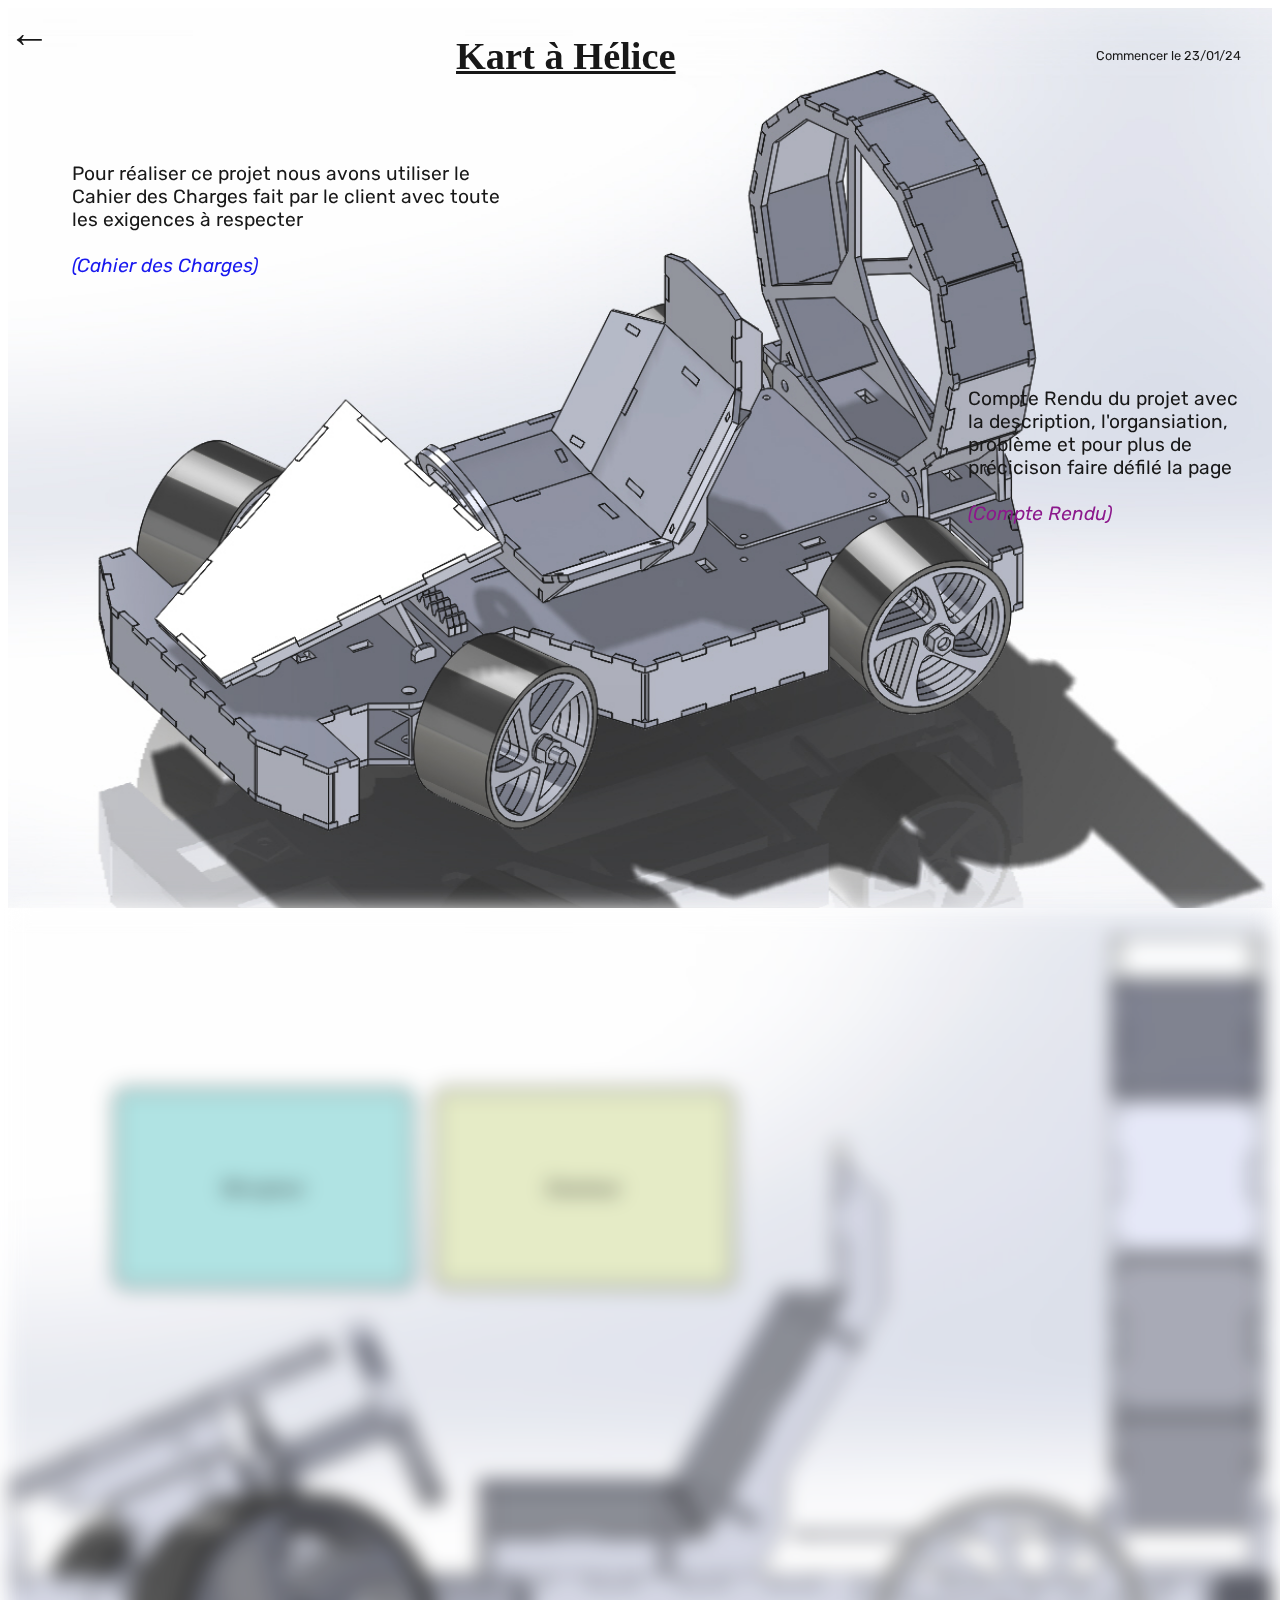
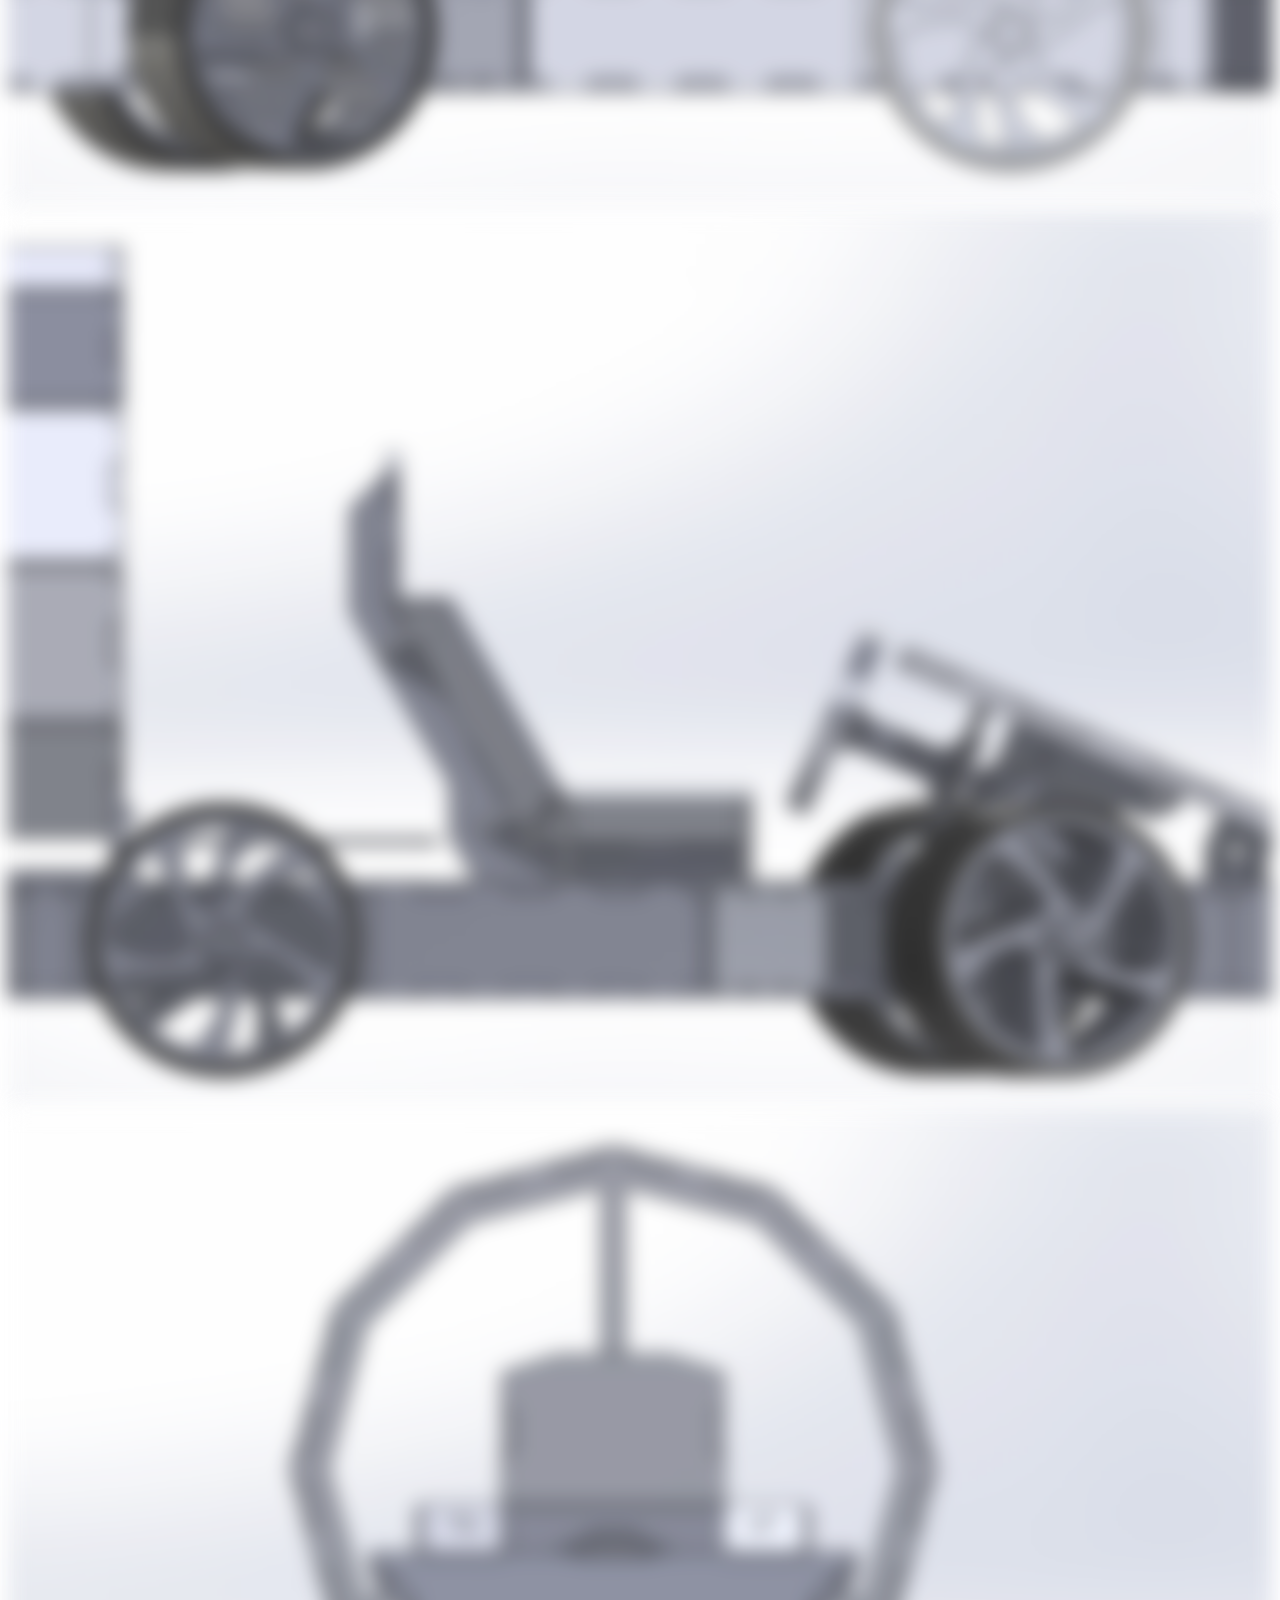
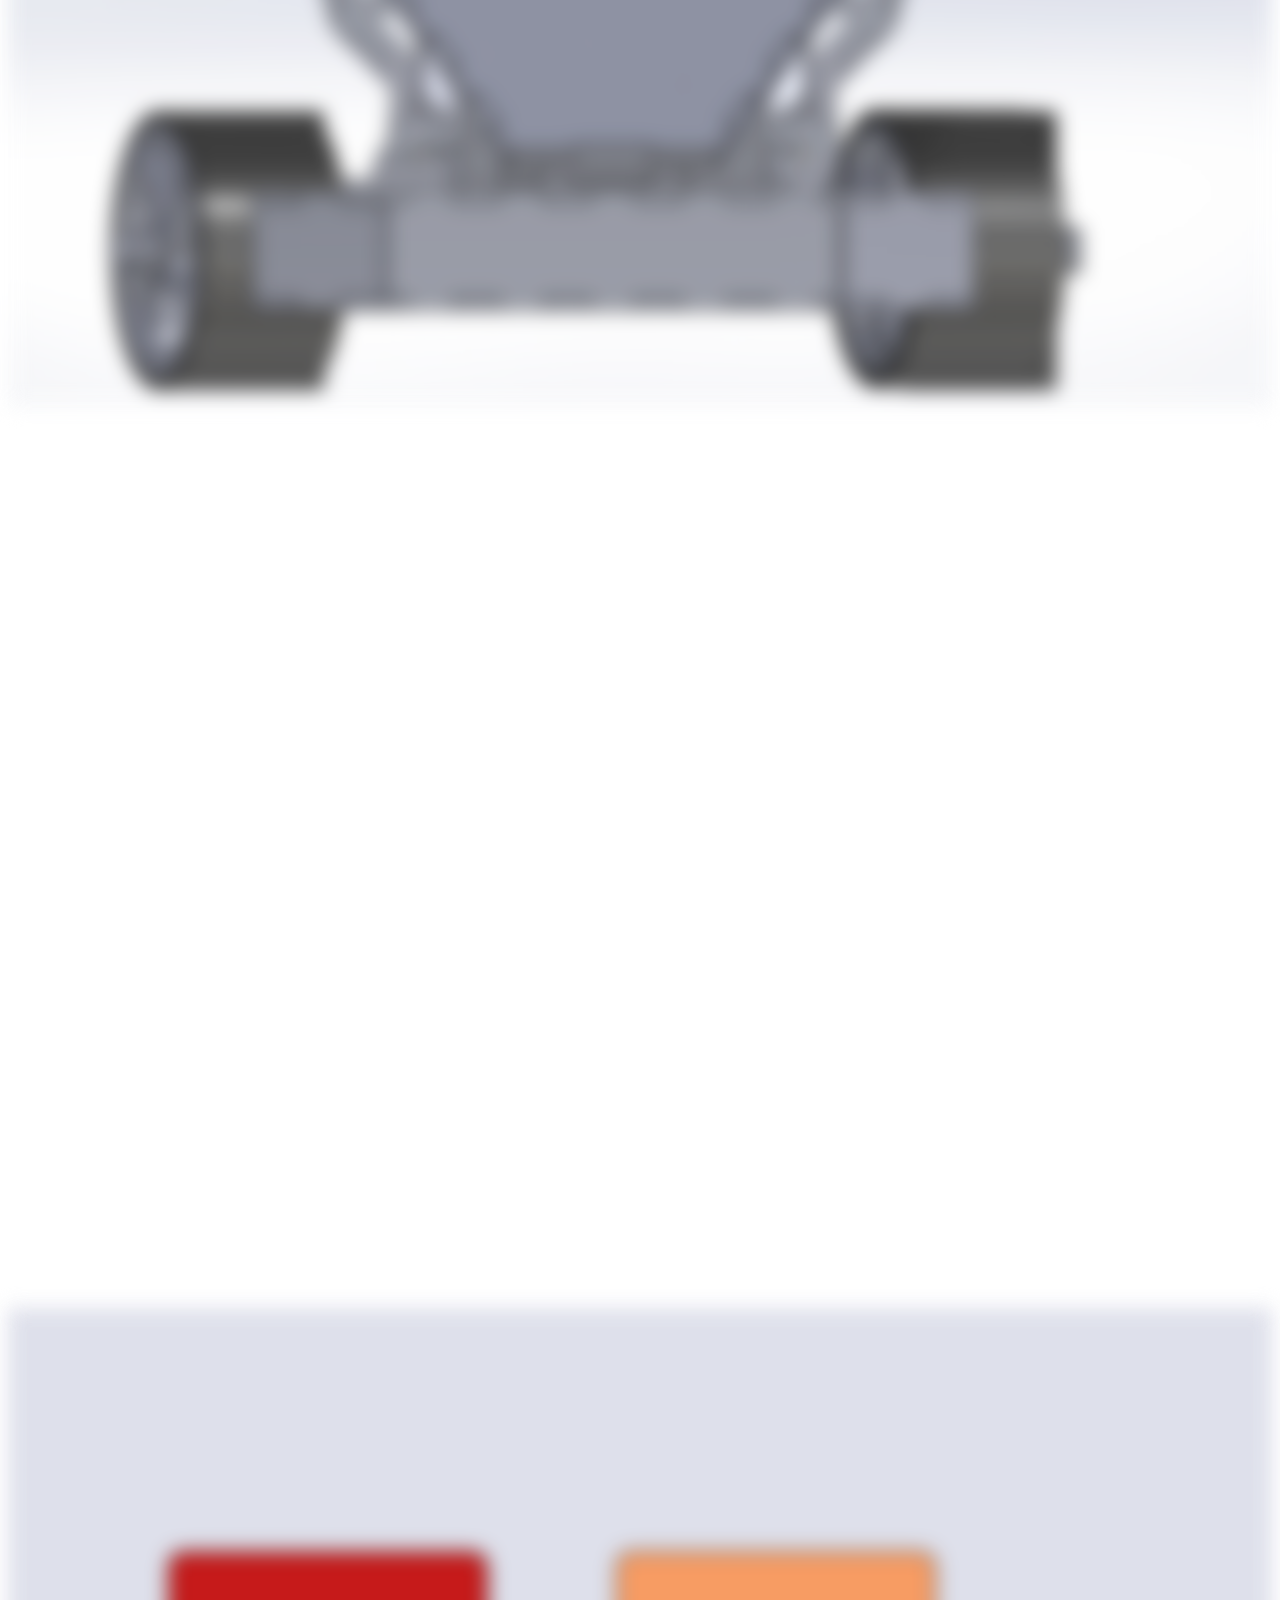
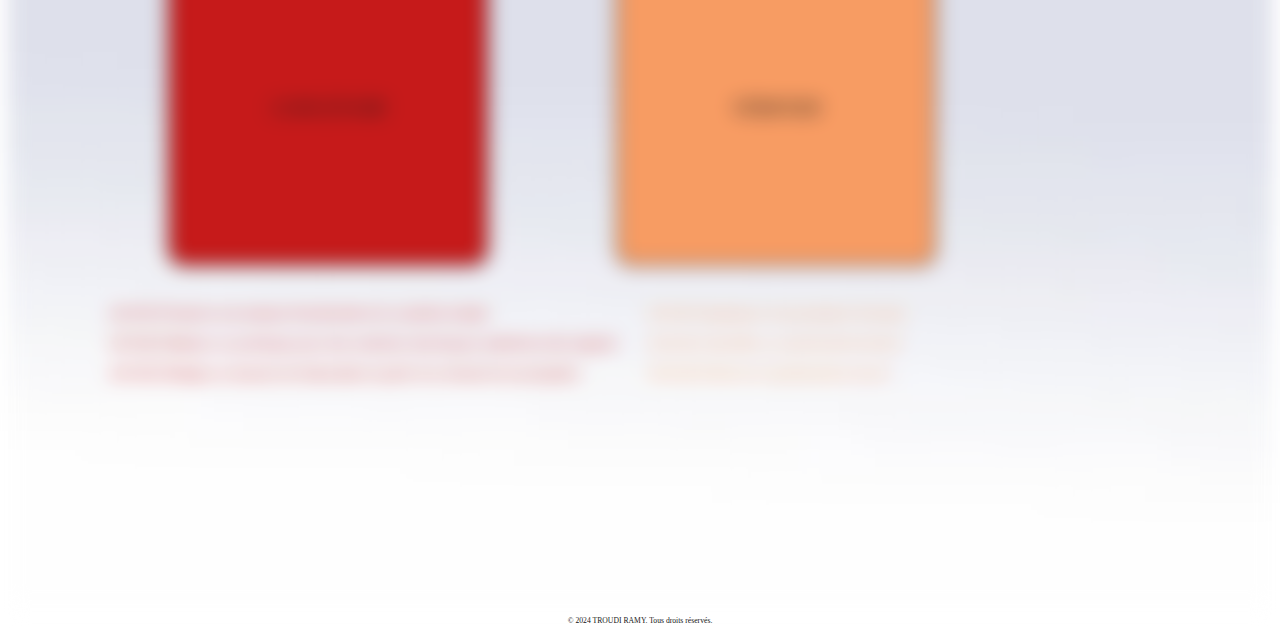
==== commit 668325cd: "Add files via upload" ====
--- a/KART.html
+++ b/KART.html
@@ -91,6 +91,8 @@
             </div>
         </div>
         </div>
+        <div id="Competence1"><p>AC11.01 | Produire une analyse fonctionelle d'un système simple<br><br>AC11.02 | Réaliser un prototype pour des solutions techniques matériels et/ou logiciel<br><br>AC11.03 | Rédiger un dossier de frabrication à partir d'un dossier de conception</p></div>
+        <div id="Competence2"><p>AC12.01 | Appliquer une procédure d'essais<br><br>AC12.02 | Identifier un dysfonctionnement<br><br>AC12.03 | Décrire un dysfonctionnement</p></div>
         </div>
         <footer>
         <p>&copy; 2024 TROUDI RAMY. Tous droits réservés.</p>
--- a/Style.css
+++ b/Style.css
@@ -850,6 +850,41 @@
     transform: translateX(-50%); /* Center horizontally */
     z-index: 2;
 }
+#Competence1 p{
+    font-family: "Rubik", sans-serif;
+    position: absolute;
+    top: 65vh;
+    left: 8vw;
+    right: 45vw;
+    font-size: 1vw;
+    z-index: 3;
+    transition: font-size 0.2s ease;
+    color: rgb(192, 0, 0, 1.0);
+}
+
+#Comptence1 p:hover {
+    font-family: "Rubik", sans-serif;
+    font-size: 1.2vw;
+    color: rgb(192, 0, 0, 1.0);
+}
+#Competence2 p{
+    font-family: "Rubik", sans-serif;
+    position: absolute;
+    top: 65vh;
+    left: 50vw;
+    right: 2vw;
+    font-size: 1vw;
+    z-index: 3;
+    transition: font-size 0.2s ease;
+    color: rgb(247, 145, 82, 1.0);
+}
+
+#Comptence2 p:hover {
+    font-family: "Rubik", sans-serif;
+    font-size: 1.2vw;
+    color: black;
+    color: rgb(247, 145, 82, 1.0);
+}
 
 footer {;
     text-align: center;
